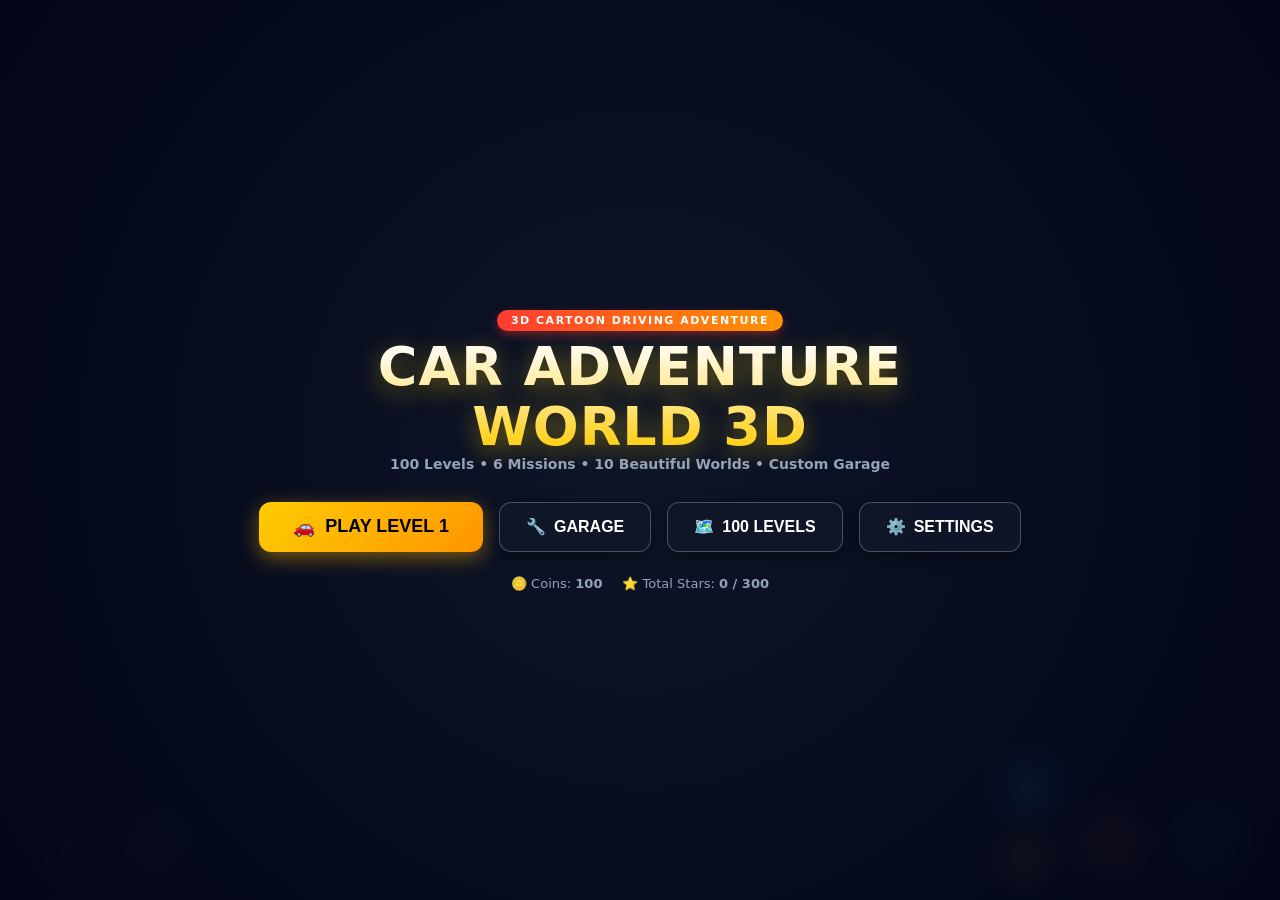
==== index.html @ 3efbbb94 "feat: initialize base project structure Setup core Android application configuration including Gradl" ====
<!DOCTYPE html>
<html lang="en">
<head>
  <meta charset="UTF-8">
  <meta name="viewport" content="width=device-width, initial-scale=1.0, maximum-scale=1.0, user-scalable=no, viewport-fit=cover">
  <title>Car Adventure World 3D</title>
  <meta name="theme-color" content="#0f172a">
  <meta name="apple-mobile-web-app-capable" content="yes">
  <meta name="apple-mobile-web-app-status-bar-style" content="black-translucent">
  <meta name="screen-orientation" content="landscape">
  <meta name="description" content="Car Adventure World 3D - Complete mobile-first 3D cartoon car adventure game with 100 levels, visible animated driver, garage tuning, missions, and rich environments.">
  <link rel="stylesheet" href="style.css">
  <!-- Load Three.js locally with CDN fallback for GitHub Pages / offline APK -->
  <script src="js/three.min.js"></script>
  <script>
    if (typeof THREE === 'undefined') {
      document.write('<script src="https://cdnjs.cloudflare.com/ajax/libs/three.js/r128/three.min.js"><\/script>');
    }
  </script>
</head>
<body>

  <!-- Game Canvas Container -->
  <div id="game-container">
    <canvas id="three-canvas"></canvas>
  </div>

  <!-- Portrait Orientation Warning for Mobile Devices -->
  <div id="rotate-device-overlay">
    <div class="rotate-icon">📱 ➔ 🔄</div>
    <div class="rotate-title">Please Rotate Device</div>
    <div class="rotate-desc">Car Adventure World 3D is designed for optimal landscape view. Turn your phone sideways to play!</div>
  </div>

  <!-- In-Game Heads-Up Display (HUD) -->
  <div id="hud-overlay">
    <!-- Top Bar -->
    <div class="hud-top-bar">
      <!-- Track Progress Bar -->
      <div class="hud-pill hud-progress-wrap">
        <div class="hud-progress-header">
          <span id="hud-level-title">Level 1</span>
          <span id="hud-dist-remaining">500m</span>
        </div>
        <div class="hud-progress-track">
          <div id="hud-progress-fill" class="hud-progress-fill"></div>
          <div id="hud-progress-car" class="hud-progress-car-marker">🚗</div>
          <div class="hud-progress-finish-marker">🏁</div>
        </div>
      </div>

      <!-- Mission Objective Banner -->
      <div class="hud-objective-wrap">
        <div class="hud-objective-title" id="hud-mission-type">Coin Rush</div>
        <div class="hud-objective-val" id="hud-mission-text">Collect: 0 / 15</div>
      </div>

      <!-- Stats & Quick Actions -->
      <div class="hud-stats-group">
        <div class="hud-pill">
          <span>🪙</span>
          <span id="hud-coins" class="hud-coin-count">0</span>
        </div>
        <div class="hud-pill">
          <span>⏱️</span>
          <span id="hud-timer" class="hud-timer-count">00:45</span>
        </div>
        <button id="btn-camera" class="hud-icon-btn" title="Switch Camera (C)">🎥</button>
        <button id="btn-lights" class="hud-icon-btn" title="Toggle Headlights (L)">💡</button>
        <button id="btn-fullscreen" class="hud-icon-btn" title="Toggle Fullscreen">⛶</button>
        <button id="btn-pause" class="hud-icon-btn" title="Pause Game (P/Esc)">⏸️</button>
      </div>
    </div>

    <!-- Center/Bottom Speedometer & Gauges -->
    <div class="hud-speedo-panel">
      <div class="speed-digital-wrap">
        <div id="hud-speed" class="speed-value">0</div>
        <div class="speed-unit">KM / H</div>
      </div>
      <div class="gauges-col">
        <div class="gauge-row">
          <div class="gauge-label">
            <span>NITRO</span>
            <span id="hud-nitro-val">100%</span>
          </div>
          <div class="gauge-track">
            <div id="hud-nitro-fill" class="gauge-fill-nitro"></div>
          </div>
        </div>
        <div class="gauge-row">
          <div class="gauge-label">
            <span>HEALTH</span>
            <span id="hud-health-val">100%</span>
          </div>
          <div class="gauge-track">
            <div id="hud-health-fill" class="gauge-fill-health"></div>
          </div>
        </div>
      </div>
    </div>
  </div>

  <!-- Touch Controls Overlay (Mobile-first responsive on-screen controls) -->
  <div id="touch-controls-layer">
    <!-- Left Hand: Steering Left & Right -->
    <div class="touch-cluster-left">
      <button id="btn-steer-left" class="touch-btn btn-steer" aria-label="Steer Left">
        <span>◀</span>
        <span class="touch-btn-sub">LEFT</span>
      </button>
      <button id="btn-steer-right" class="touch-btn btn-steer" aria-label="Steer Right">
        <span>▶</span>
        <span class="touch-btn-sub">RIGHT</span>
      </button>
    </div>

    <!-- Right Hand: Nitro, Horn, Brake, Gas -->
    <div class="touch-cluster-right">
      <div class="touch-small-cluster">
        <button id="btn-nitro" class="touch-btn btn-nitro" aria-label="Nitro Boost">
          <span>⚡</span>
          <span class="touch-btn-sub">NITRO</span>
        </button>
        <button id="btn-horn" class="touch-btn btn-horn" aria-label="Honk Horn">
          <span>📯</span>
        </button>
      </div>
      <button id="btn-brake" class="touch-btn btn-brake" aria-label="Brake and Reverse">
        <span>▼</span>
        <span class="touch-btn-sub">BRAKE</span>
      </button>
      <button id="btn-gas" class="touch-btn btn-gas" aria-label="Accelerate Gas">
        <span>▲</span>
        <span class="touch-btn-sub">GAS</span>
      </button>
    </div>
  </div>

  <!-- MODAL: Main Menu -->
  <div id="modal-main-menu" class="modal-screen active">
    <div class="game-title-wrap">
      <div class="game-title-badge">3D Cartoon Driving Adventure</div>
      <h1 class="game-title">CAR ADVENTURE<br>WORLD 3D</h1>
      <p class="game-subtitle">100 Levels • 6 Missions • 10 Beautiful Worlds • Custom Garage</p>
    </div>

    <div class="menu-buttons-grid">
      <button id="btn-menu-play" class="btn-primary-action">
        <span>🚗</span>
        <span id="menu-play-text">PLAY LEVEL 1</span>
      </button>
      <button id="btn-menu-garage" class="btn-secondary-action">
        <span>🔧</span>
        <span>GARAGE</span>
      </button>
      <button id="btn-menu-levels" class="btn-secondary-action">
        <span>🗺️</span>
        <span>100 LEVELS</span>
      </button>
      <button id="btn-menu-settings" class="btn-secondary-action">
        <span>⚙️</span>
        <span>SETTINGS</span>
      </button>
    </div>

    <div class="main-menu-footer">
      <div>🪙 Coins: <strong id="menu-coin-count">0</strong></div>
      <div>⭐ Total Stars: <strong id="menu-star-count">0 / 300</strong></div>
    </div>
  </div>

  <!-- MODAL: Level Select (100 Levels Grid) -->
  <div id="modal-level-select" class="modal-screen">
    <div class="dialog-container">
      <div class="dialog-header">
        <div class="dialog-title">
          <span>🗺️</span>
          <span>SELECT ADVENTURE LEVEL</span>
        </div>
        <button id="btn-close-levels" class="btn-close-dialog">✕</button>
      </div>

      <!-- Pagination tabs: 1-20, 21-40, 41-60, 61-80, 81-100 -->
      <div class="level-pagination" id="level-pagination-tabs"></div>

      <!-- Grid of 20 levels per page -->
      <div class="levels-grid" id="levels-grid-container"></div>
    </div>
  </div>

  <!-- MODAL: Garage & Car Tuning -->
  <div id="modal-garage" class="modal-screen">
    <div class="dialog-container" style="max-width: 960px;">
      <div class="dialog-header">
        <div class="dialog-title">
          <span>🔧</span>
          <span>CUSTOM GARAGE & TUNING</span>
        </div>
        <div style="display: flex; align-items: center; gap: 16px;">
          <div class="hud-pill">🪙 <strong id="garage-coins-val">0</strong></div>
          <button id="btn-close-garage" class="btn-close-dialog">✕</button>
        </div>
      </div>

      <div class="garage-layout">
        <!-- 3D Car Turntable Display -->
        <div class="garage-3d-view">
          <canvas id="garage-canvas"></canvas>
          <div class="garage-car-switch">
            <button id="garage-prev-car" class="garage-nav-btn">◀</button>
            <span id="garage-car-name" class="garage-car-title">Bumblebug Compact</span>
            <button id="garage-next-car" class="garage-nav-btn">▶</button>
          </div>
        </div>

        <!-- Upgrades & Paint Controls -->
        <div class="garage-tuning-panel">
          <div id="garage-unlock-status" style="display: flex; justify-content: space-between; align-items: center;">
            <div id="garage-car-type" style="font-size: 13px; color: var(--primary-gold); font-weight: 700;">Classic Compact</div>
            <button id="garage-unlock-btn" class="garage-upgrade-btn" style="display: none;">UNLOCK FOR 500 🪙</button>
          </div>
          <p id="garage-car-desc" style="font-size: 12px; color: var(--muted-text);"></p>

          <!-- Upgrades List -->
          <div class="garage-stat-row">
            <div class="garage-stat-header">
              <span>TOP SPEED</span>
              <span id="stat-speed-lvl">LVL 1</span>
            </div>
            <div class="garage-stat-track"><div id="stat-speed-fill" class="garage-stat-fill"></div></div>
            <button id="btn-upgrade-speed" class="garage-upgrade-btn">UPGRADE SPEED (80 🪙)</button>
          </div>

          <div class="garage-stat-row">
            <div class="garage-stat-header">
              <span>ACCELERATION</span>
              <span id="stat-accel-lvl">LVL 1</span>
            </div>
            <div class="garage-stat-track"><div id="stat-accel-fill" class="garage-stat-fill"></div></div>
            <button id="btn-upgrade-accel" class="garage-upgrade-btn">UPGRADE ACCEL (80 🪙)</button>
          </div>

          <div class="garage-stat-row">
            <div class="garage-stat-header">
              <span>STEERING HANDLING</span>
              <span id="stat-handling-lvl">LVL 1</span>
            </div>
            <div class="garage-stat-track"><div id="stat-handling-fill" class="garage-stat-fill"></div></div>
            <button id="btn-upgrade-handling" class="garage-upgrade-btn">UPGRADE HANDLING (80 🪙)</button>
          </div>

          <div class="garage-stat-row">
            <div class="garage-stat-header">
              <span>NITRO BOOST</span>
              <span id="stat-nitro-lvl">LVL 1</span>
            </div>
            <div class="garage-stat-track"><div id="stat-nitro-fill" class="garage-stat-fill"></div></div>
            <button id="btn-upgrade-nitro" class="garage-upgrade-btn">UPGRADE NITRO (80 🪙)</button>
          </div>

          <div class="garage-stat-row">
            <div class="garage-stat-header">
              <span>SUSPENSION BOUNCE</span>
              <span id="stat-susp-lvl">LVL 1</span>
            </div>
            <div class="garage-stat-track"><div id="stat-susp-fill" class="garage-stat-fill"></div></div>
            <button id="btn-upgrade-susp" class="garage-upgrade-btn">UPGRADE SUSPENSION (80 🪙)</button>
          </div>

          <!-- Custom Paint Palette -->
          <div class="garage-paint-title">Custom Paint Finish</div>
          <div class="garage-paint-swatches" id="garage-paint-swatches"></div>
        </div>
      </div>
    </div>
  </div>

  <!-- MODAL: Pause Screen -->
  <div id="modal-pause" class="modal-screen">
    <div class="dialog-container" style="max-width: 440px; text-align: center;">
      <h2 style="font-size: 28px; font-weight: 900; color: var(--primary-gold); margin-bottom: 20px;">GAME PAUSED</h2>
      <div style="display: flex; flex-direction: column; gap: 12px;">
        <button id="btn-pause-resume" class="btn-primary-action" style="justify-content: center;">RESUME GAME</button>
        <button id="btn-pause-restart" class="btn-secondary-action" style="justify-content: center;">RESTART LEVEL</button>
        <button id="btn-pause-levels" class="btn-secondary-action" style="justify-content: center;">SELECT LEVEL</button>
        <button id="btn-pause-garage" class="btn-secondary-action" style="justify-content: center;">VISIT GARAGE</button>
        <button id="btn-pause-menu" class="btn-secondary-action" style="justify-content: center;">MAIN MENU</button>
      </div>
    </div>
  </div>

  <!-- MODAL: Victory / Level Complete -->
  <div id="modal-victory" class="modal-screen">
    <div class="result-card">
      <div style="font-size: 13px; font-weight: 800; color: var(--primary-gold); text-transform: uppercase;">VICTORY!</div>
      <h2 style="font-size: 32px; font-weight: 900; color: #fff;">LEVEL COMPLETED</h2>

      <div class="result-stars-row">
        <span id="vic-star-1" class="star-pop">⭐</span>
        <span id="vic-star-2" class="star-pop">⭐</span>
        <span id="vic-star-3" class="star-pop">⭐</span>
      </div>

      <div class="result-metrics-grid">
        <div class="result-metric-item">
          <span class="result-metric-lbl">TIME TAKEN</span>
          <span id="vic-time-val" class="result-metric-val">00:32</span>
        </div>
        <div class="result-metric-item">
          <span class="result-metric-lbl">COINS EARNED</span>
          <span id="vic-coins-val" class="result-metric-val">+140 🪙</span>
        </div>
        <div class="result-metric-item">
          <span class="result-metric-lbl">MISSION</span>
          <span id="vic-mission-val" class="result-metric-val">Completed</span>
        </div>
        <div class="result-metric-item">
          <span class="result-metric-lbl">NEW BALANCE</span>
          <span id="vic-balance-val" class="result-metric-val">580 🪙</span>
        </div>
      </div>

      <div style="display: flex; gap: 12px; justify-content: center; flex-wrap: wrap;">
        <button id="btn-vic-next" class="btn-primary-action">NEXT LEVEL ➔</button>
        <button id="btn-vic-replay" class="btn-secondary-action">REPLAY</button>
        <button id="btn-vic-garage" class="btn-secondary-action">GARAGE</button>
      </div>
    </div>
  </div>

  <!-- MODAL: Game Over / Failed -->
  <div id="modal-game-over" class="modal-screen">
    <div class="result-card fail">
      <div style="font-size: 40px; margin-bottom: 6px;">💥</div>
      <h2 id="fail-title" style="font-size: 30px; font-weight: 900; color: var(--primary-red);">CAR WRECKED!</h2>
      <p id="fail-reason" style="font-size: 14px; color: var(--muted-text); margin: 8px 0 20px;">Your car took critical collision damage.</p>

      <div style="display: flex; gap: 12px; justify-content: center; flex-wrap: wrap;">
        <button id="btn-fail-retry" class="btn-primary-action" style="background: linear-gradient(135deg, #ff3b30, #b71c1c); color: #fff;">TRY AGAIN</button>
        <button id="btn-fail-garage" class="btn-secondary-action">UPGRADE IN GARAGE</button>
        <button id="btn-fail-menu" class="btn-secondary-action">MAIN MENU</button>
      </div>
    </div>
  </div>

  <!-- MODAL: Settings -->
  <div id="modal-settings" class="modal-screen">
    <div class="dialog-container" style="max-width: 480px;">
      <div class="dialog-header">
        <div class="dialog-title"><span>⚙️</span><span>SETTINGS</span></div>
        <button id="btn-close-settings" class="btn-close-dialog">✕</button>
      </div>

      <div class="settings-list">
        <div class="setting-item">
          <span>Engine Sound Volume</span>
          <input type="range" id="setting-engine-vol" class="setting-slider" min="0" max="100" value="70">
        </div>
        <div class="setting-item">
          <span>Sound Effects (SFX)</span>
          <input type="range" id="setting-sfx-vol" class="setting-slider" min="0" max="100" value="80">
        </div>
        <div class="setting-item">
          <span>Graphics Quality</span>
          <select id="setting-graphics" style="background: #1e293b; color: #fff; padding: 6px 12px; border-radius: 6px; border: 1px solid #475569;">
            <option value="high">High (Full Shadows & Shaders)</option>
            <option value="medium" selected>Medium (Optimized 60 FPS)</option>
            <option value="low">Low (Fast Performance)</option>
          </select>
        </div>
        <div class="setting-item">
          <span>Reset Saved Progress</span>
          <button id="btn-reset-save" style="background: #e53935; color: #fff; border: none; padding: 6px 14px; border-radius: 6px; font-weight: 700; cursor: pointer;">RESET ALL DATA</button>
        </div>
      </div>
    </div>
  </div>

  <!-- Audio and Game Logic Scripts -->
  <script src="cars.js"></script>
  <script src="levels.js"></script>
  <script src="game.js"></script>
</body>
</html>
---- style.css ----
/* ============================================================================
   CAR ADVENTURE WORLD 3D - PRODUCTION STYLESHEET
   Mobile-First, Landscape-Optimized, Arcade Cartoon Aesthetics
   ============================================================================ */

:root {
  --primary-gold: #ffcc00;
  --primary-orange: #ff9500;
  --primary-red: #ff3b30;
  --primary-blue: #007aff;
  --primary-cyan: #00e5ff;
  --primary-green: #34c759;
  --primary-purple: #af52de;
  --dark-bg: #0f172a;
  --dark-card: rgba(15, 23, 42, 0.88);
  --dark-glass: rgba(30, 41, 59, 0.75);
  --light-text: #f8fafc;
  --muted-text: #94a3b8;
  --border-radius-lg: 18px;
  --border-radius-md: 12px;
  --border-radius-sm: 8px;
  --font-family: system-ui, -apple-system, BlinkMacSystemFont, "Segoe UI", Roboto, sans-serif;
  --touch-target: 58px;
}

* {
  box-sizing: border-box;
  margin: 0;
  padding: 0;
  user-select: none;
  -webkit-user-select: none;
  -webkit-touch-callout: none;
  -webkit-tap-highlight-color: transparent;
}

html, body {
  width: 100%;
  height: 100%;
  overflow: hidden;
  background-color: #000;
  font-family: var(--font-family);
  color: var(--light-text);
  touch-action: none;
}

#game-container {
  position: absolute;
  top: 0;
  left: 0;
  width: 100%;
  height: 100%;
  overflow: hidden;
}

#three-canvas {
  width: 100%;
  height: 100%;
  display: block;
}

/* -------------------------------------------------------------------------
   PORTRAIT ORIENTATION WARNING
   ------------------------------------------------------------------------- */
#rotate-device-overlay {
  display: none;
  position: fixed;
  inset: 0;
  background: radial-gradient(circle at center, #1e293b, #090d16);
  z-index: 9999;
  flex-direction: column;
  align-items: center;
  justify-content: center;
  padding: 24px;
  text-align: center;
}

@media (orientation: portrait) {
  #rotate-device-overlay {
    display: flex;
  }
}

.rotate-icon {
  font-size: 64px;
  animation: rotatePhone 2s infinite ease-in-out;
  margin-bottom: 20px;
}

@keyframes rotatePhone {
  0% { transform: rotate(0deg); }
  40% { transform: rotate(-90deg); }
  80% { transform: rotate(-90deg); }
  100% { transform: rotate(0deg); }
}

.rotate-title {
  font-size: 26px;
  font-weight: 800;
  color: var(--primary-gold);
  margin-bottom: 8px;
  text-shadow: 0 3px 12px rgba(255, 204, 0, 0.4);
}

.rotate-desc {
  font-size: 15px;
  color: var(--muted-text);
  max-width: 320px;
}

/* -------------------------------------------------------------------------
   HUD (HEADS-UP DISPLAY)
   ------------------------------------------------------------------------- */
#hud-overlay {
  position: absolute;
  inset: 0;
  pointer-events: none;
  display: flex;
  flex-direction: column;
  justify-content: space-between;
  padding: 12px 18px;
  z-index: 100;
  opacity: 0;
  transition: opacity 0.3s ease;
}

#hud-overlay.active {
  opacity: 1;
}

/* Top Bar: Progress, Objective, Coins, Timer, Action Buttons */
.hud-top-bar {
  display: flex;
  align-items: flex-start;
  justify-content: space-between;
  width: 100%;
  pointer-events: auto;
  gap: 12px;
}

.hud-pill {
  background: var(--dark-card);
  backdrop-filter: blur(8px);
  border: 1px solid rgba(255, 255, 255, 0.15);
  border-radius: var(--border-radius-md);
  padding: 6px 14px;
  display: flex;
  align-items: center;
  gap: 8px;
  box-shadow: 0 4px 16px rgba(0, 0, 0, 0.4);
}

.hud-progress-wrap {
  flex: 1;
  max-width: 340px;
  display: flex;
  flex-direction: column;
  gap: 4px;
}

.hud-progress-header {
  display: flex;
  justify-content: space-between;
  font-size: 11px;
  font-weight: 700;
  text-transform: uppercase;
  letter-spacing: 0.5px;
  color: var(--primary-gold);
}

.hud-progress-track {
  width: 100%;
  height: 9px;
  background: rgba(255, 255, 255, 0.15);
  border-radius: 6px;
  position: relative;
  overflow: visible;
}

.hud-progress-fill {
  width: 0%;
  height: 100%;
  background: linear-gradient(90deg, var(--primary-gold), var(--primary-orange));
  border-radius: 6px;
  transition: width 0.1s linear;
}

.hud-progress-car-marker {
  position: absolute;
  top: 50%;
  left: 0%;
  transform: translate(-50%, -50%);
  font-size: 14px;
  filter: drop-shadow(0 2px 4px rgba(0,0,0,0.8));
  transition: left 0.1s linear;
}

.hud-progress-finish-marker {
  position: absolute;
  top: 50%;
  right: -6px;
  transform: translateY(-50%);
  font-size: 14px;
}

.hud-objective-wrap {
  display: flex;
  flex-direction: column;
  align-items: center;
  background: linear-gradient(135deg, rgba(30, 41, 59, 0.95), rgba(15, 23, 42, 0.95));
  border: 1.5px solid var(--primary-gold);
  border-radius: var(--border-radius-md);
  padding: 6px 18px;
  box-shadow: 0 0 16px rgba(255, 204, 0, 0.25);
}

.hud-objective-title {
  font-size: 11px;
  font-weight: 800;
  text-transform: uppercase;
  color: var(--primary-gold);
}

.hud-objective-val {
  font-size: 15px;
  font-weight: 800;
  color: #fff;
}

.hud-stats-group {
  display: flex;
  align-items: center;
  gap: 8px;
}

.hud-coin-count {
  font-size: 16px;
  font-weight: 800;
  color: var(--primary-gold);
}

.hud-timer-count {
  font-size: 17px;
  font-weight: 800;
  letter-spacing: 0.5px;
  color: #fff;
}

.hud-timer-count.urgent {
  color: var(--primary-red);
  animation: pulseTimer 0.6s infinite alternate;
}

@keyframes pulseTimer {
  from { transform: scale(1); }
  to { transform: scale(1.15); }
}

.hud-icon-btn {
  background: var(--dark-card);
  border: 1px solid rgba(255, 255, 255, 0.2);
  border-radius: var(--border-radius-md);
  width: 42px;
  height: 42px;
  display: flex;
  align-items: center;
  justify-content: center;
  font-size: 20px;
  color: #fff;
  cursor: pointer;
  transition: transform 0.1s, background 0.15s;
  pointer-events: auto;
}

.hud-icon-btn:active {
  transform: scale(0.92);
  background: rgba(255, 255, 255, 0.2);
}

/* Speedometer & Gauges (Center/Bottom Left) */
.hud-speedo-panel {
  position: absolute;
  bottom: 22px;
  left: 50%;
  transform: translateX(-50%);
  background: var(--dark-card);
  border: 1px solid rgba(255, 255, 255, 0.2);
  border-radius: 20px;
  padding: 8px 24px;
  display: flex;
  align-items: center;
  gap: 16px;
  pointer-events: none;
  box-shadow: 0 6px 20px rgba(0, 0, 0, 0.5);
}

.speed-digital-wrap {
  text-align: center;
}

.speed-value {
  font-size: 34px;
  font-weight: 900;
  line-height: 1;
  color: #fff;
  font-variant-numeric: tabular-nums;
  text-shadow: 0 0 10px rgba(0, 229, 255, 0.5);
}

.speed-unit {
  font-size: 10px;
  font-weight: 700;
  color: var(--primary-cyan);
  letter-spacing: 1px;
}

.gauges-col {
  display: flex;
  flex-direction: column;
  gap: 6px;
  width: 110px;
}

.gauge-row {
  display: flex;
  flex-direction: column;
  gap: 2px;
}

.gauge-label {
  font-size: 9px;
  font-weight: 800;
  letter-spacing: 0.5px;
  display: flex;
  justify-content: space-between;
}

.gauge-track {
  width: 100%;
  height: 6px;
  background: rgba(255, 255, 255, 0.15);
  border-radius: 4px;
  overflow: hidden;
}

.gauge-fill-nitro {
  width: 100%;
  height: 100%;
  background: linear-gradient(90deg, #00c6ff, #0072ff);
  border-radius: 4px;
  transition: width 0.1s linear;
}

.gauge-fill-health {
  width: 100%;
  height: 100%;
  background: linear-gradient(90deg, #11998e, #38ef7d);
  border-radius: 4px;
  transition: width 0.1s linear;
}

/* -------------------------------------------------------------------------
   TOUCH CONTROLS (ERGONOMIC ON-SCREEN BUTTONS)
   ------------------------------------------------------------------------- */
#touch-controls-layer {
  position: absolute;
  inset: 0;
  pointer-events: none;
  z-index: 110;
  display: flex;
  justify-content: space-between;
  align-items: flex-end;
  padding: 16px 24px;
}

.touch-cluster-left {
  display: flex;
  gap: 16px;
  pointer-events: auto;
}

.touch-cluster-right {
  display: flex;
  gap: 16px;
  align-items: flex-end;
  pointer-events: auto;
}

.touch-btn {
  width: 76px;
  height: 76px;
  border-radius: 50%;
  display: flex;
  flex-direction: column;
  align-items: center;
  justify-content: center;
  font-size: 26px;
  font-weight: 800;
  color: #fff;
  border: 2px solid rgba(255, 255, 255, 0.35);
  box-shadow: 0 6px 16px rgba(0, 0, 0, 0.5), inset 0 2px 6px rgba(255, 255, 255, 0.2);
  transition: transform 0.08s, filter 0.08s, background 0.08s;
  touch-action: none;
}

.touch-btn:active, .touch-btn.active {
  transform: scale(0.92);
  filter: brightness(1.25);
  box-shadow: 0 2px 8px rgba(0, 0, 0, 0.7), inset 0 0 12px rgba(255, 255, 255, 0.4);
}

.touch-btn-sub {
  font-size: 9px;
  font-weight: 800;
  letter-spacing: 0.5px;
  text-transform: uppercase;
  margin-top: -2px;
}

.btn-steer {
  background: rgba(30, 41, 59, 0.85);
  backdrop-filter: blur(6px);
}

.btn-brake {
  background: linear-gradient(145deg, #e53935, #b71c1c);
  border-color: rgba(255, 100, 100, 0.6);
}

.btn-gas {
  width: 86px;
  height: 86px;
  background: linear-gradient(145deg, #43a047, #1b5e20);
  border-color: rgba(120, 255, 120, 0.6);
  font-size: 30px;
}

.touch-small-cluster {
  display: flex;
  flex-direction: column;
  gap: 12px;
}

.btn-nitro {
  width: 62px;
  height: 62px;
  background: linear-gradient(145deg, #00b0ff, #0091ea);
  border-color: rgba(100, 220, 255, 0.7);
  box-shadow: 0 0 14px rgba(0, 176, 255, 0.4);
}

.btn-horn {
  width: 52px;
  height: 52px;
  background: rgba(255, 152, 0, 0.85);
  font-size: 22px;
}

/* -------------------------------------------------------------------------
   FULLSCREEN MODALS & MENUS
   ------------------------------------------------------------------------- */
.modal-screen {
  position: absolute;
  inset: 0;
  background: radial-gradient(circle at center, rgba(15, 23, 42, 0.92), rgba(2, 6, 23, 0.98));
  backdrop-filter: blur(12px);
  z-index: 500;
  display: none;
  flex-direction: column;
  align-items: center;
  justify-content: center;
  padding: 16px 24px;
}

.modal-screen.active {
  display: flex;
  animation: fadeIn 0.25s ease forwards;
}

@keyframes fadeIn {
  from { opacity: 0; transform: scale(0.98); }
  to { opacity: 1; transform: scale(1); }
}

/* Main Menu */
.game-title-wrap {
  text-align: center;
  margin-bottom: 20px;
}

.game-title-badge {
  display: inline-block;
  background: linear-gradient(90deg, var(--primary-red), var(--primary-orange));
  color: #fff;
  font-size: 11px;
  font-weight: 800;
  text-transform: uppercase;
  letter-spacing: 1.5px;
  padding: 4px 14px;
  border-radius: 20px;
  margin-bottom: 6px;
  box-shadow: 0 4px 10px rgba(255, 59, 48, 0.4);
}

.game-title {
  font-size: clamp(32px, 5vw, 54px);
  font-weight: 900;
  letter-spacing: 1px;
  background: linear-gradient(180deg, #ffffff 20%, var(--primary-gold) 100%);
  -webkit-background-clip: text;
  -webkit-text-fill-color: transparent;
  text-shadow: 0 6px 24px rgba(255, 204, 0, 0.4);
  line-height: 1.1;
}

.game-subtitle {
  font-size: 14px;
  color: var(--muted-text);
  font-weight: 600;
}

.menu-buttons-grid {
  display: flex;
  gap: 16px;
  margin-top: 10px;
  flex-wrap: wrap;
  justify-content: center;
}

.btn-primary-action {
  background: linear-gradient(135deg, var(--primary-gold), var(--primary-orange));
  border: none;
  color: #000;
  font-size: 18px;
  font-weight: 800;
  padding: 14px 34px;
  border-radius: var(--border-radius-md);
  box-shadow: 0 6px 20px rgba(255, 170, 0, 0.45);
  cursor: pointer;
  display: flex;
  align-items: center;
  gap: 10px;
  transition: transform 0.15s, filter 0.15s;
}

.btn-primary-action:active {
  transform: scale(0.95);
  filter: brightness(1.15);
}

.btn-secondary-action {
  background: var(--dark-card);
  border: 1.5px solid rgba(255, 255, 255, 0.25);
  color: #fff;
  font-size: 16px;
  font-weight: 700;
  padding: 14px 26px;
  border-radius: var(--border-radius-md);
  box-shadow: 0 4px 14px rgba(0, 0, 0, 0.4);
  cursor: pointer;
  display: flex;
  align-items: center;
  gap: 8px;
  transition: transform 0.15s, background 0.15s;
}

.btn-secondary-action:active {
  transform: scale(0.95);
  background: rgba(255, 255, 255, 0.15);
}

.main-menu-footer {
  margin-top: 24px;
  display: flex;
  gap: 20px;
  font-size: 13px;
  color: var(--muted-text);
}

/* -------------------------------------------------------------------------
   LEVEL SELECT SCREEN (100 LEVELS)
   ------------------------------------------------------------------------- */
.dialog-container {
  width: 90%;
  max-width: 880px;
  max-height: 88vh;
  background: var(--dark-card);
  border: 1.5px solid rgba(255, 255, 255, 0.2);
  border-radius: var(--border-radius-lg);
  padding: 18px 24px;
  display: flex;
  flex-direction: column;
  box-shadow: 0 12px 40px rgba(0, 0, 0, 0.8);
  position: relative;
}

.dialog-header {
  display: flex;
  justify-content: space-between;
  align-items: center;
  padding-bottom: 12px;
  border-bottom: 1px solid rgba(255, 255, 255, 0.12);
  margin-bottom: 12px;
}

.dialog-title {
  font-size: 22px;
  font-weight: 800;
  color: var(--primary-gold);
  display: flex;
  align-items: center;
  gap: 10px;
}

.btn-close-dialog {
  background: rgba(255, 255, 255, 0.1);
  border: none;
  color: #fff;
  font-size: 20px;
  width: 36px;
  height: 36px;
  border-radius: 50%;
  cursor: pointer;
  display: flex;
  align-items: center;
  justify-content: center;
}

.level-pagination {
  display: flex;
  gap: 8px;
  overflow-x: auto;
  padding-bottom: 8px;
  margin-bottom: 10px;
}

.page-tab-btn {
  background: rgba(255, 255, 255, 0.08);
  border: 1px solid rgba(255, 255, 255, 0.15);
  color: var(--muted-text);
  font-size: 12px;
  font-weight: 700;
  padding: 6px 14px;
  border-radius: var(--border-radius-sm);
  cursor: pointer;
  white-space: nowrap;
}

.page-tab-btn.active {
  background: var(--primary-gold);
  color: #000;
  border-color: var(--primary-gold);
}

.levels-grid {
  display: grid;
  grid-template-columns: repeat(auto-fill, minmax(130px, 1fr));
  gap: 10px;
  overflow-y: auto;
  max-height: 52vh;
  padding: 4px;
}

.level-card {
  background: rgba(255, 255, 255, 0.05);
  border: 1.5px solid rgba(255, 255, 255, 0.12);
  border-radius: var(--border-radius-md);
  padding: 10px 8px;
  text-align: center;
  cursor: pointer;
  transition: transform 0.12s, border-color 0.12s, background 0.12s;
  display: flex;
  flex-direction: column;
  align-items: center;
  gap: 4px;
}

.level-card:active {
  transform: scale(0.95);
}

.level-card.unlocked {
  background: rgba(30, 41, 59, 0.7);
  border-color: rgba(255, 204, 0, 0.4);
}

.level-card.locked {
  opacity: 0.45;
  cursor: not-allowed;
}

.level-card-num {
  font-size: 16px;
  font-weight: 800;
  color: #fff;
}

.level-card-env {
  font-size: 10px;
  font-weight: 700;
  color: var(--primary-cyan);
  text-transform: uppercase;
}

.level-card-mission {
  font-size: 11px;
}

.level-stars {
  font-size: 12px;
  color: #555;
}

.level-stars .star-filled {
  color: var(--primary-gold);
  text-shadow: 0 0 6px rgba(255, 204, 0, 0.5);
}

/* -------------------------------------------------------------------------
   GARAGE & UPGRADES MODAL
   ------------------------------------------------------------------------- */
.garage-layout {
  display: flex;
  width: 100%;
  gap: 20px;
  height: 56vh;
}

.garage-3d-view {
  flex: 1.3;
  position: relative;
  border-radius: var(--border-radius-md);
  overflow: hidden;
  background: radial-gradient(circle at center, #1e293b, #090d16);
  border: 1px solid rgba(255, 255, 255, 0.15);
}

#garage-canvas {
  width: 100%;
  height: 100%;
  display: block;
}

.garage-car-switch {
  position: absolute;
  bottom: 12px;
  left: 50%;
  transform: translateX(-50%);
  display: flex;
  align-items: center;
  gap: 16px;
  background: rgba(0, 0, 0, 0.6);
  padding: 6px 14px;
  border-radius: 30px;
}

.garage-nav-btn {
  background: var(--primary-gold);
  border: none;
  width: 34px;
  height: 34px;
  border-radius: 50%;
  font-size: 18px;
  font-weight: 800;
  color: #000;
  cursor: pointer;
}

.garage-car-title {
  font-size: 15px;
  font-weight: 800;
  color: #fff;
  white-space: nowrap;
}

.garage-tuning-panel {
  flex: 1.2;
  overflow-y: auto;
  display: flex;
  flex-direction: column;
  gap: 12px;
  padding-right: 6px;
}

.garage-stat-row {
  display: flex;
  flex-direction: column;
  gap: 3px;
}

.garage-stat-header {
  display: flex;
  justify-content: space-between;
  font-size: 12px;
  font-weight: 700;
}

.garage-stat-track {
  width: 100%;
  height: 8px;
  background: rgba(255, 255, 255, 0.12);
  border-radius: 4px;
  overflow: hidden;
}

.garage-stat-fill {
  height: 100%;
  background: var(--primary-cyan);
  border-radius: 4px;
  transition: width 0.2s ease;
}

.garage-upgrade-btn {
  background: linear-gradient(135deg, var(--primary-green), #2e7d32);
  border: none;
  color: #fff;
  font-size: 12px;
  font-weight: 800;
  padding: 6px 14px;
  border-radius: var(--border-radius-sm);
  cursor: pointer;
  align-self: flex-start;
  margin-top: 3px;
}

.garage-paint-title {
  font-size: 12px;
  font-weight: 800;
  text-transform: uppercase;
  color: var(--primary-gold);
  margin-top: 6px;
}

.garage-paint-swatches {
  display: flex;
  gap: 8px;
  flex-wrap: wrap;
}

.paint-swatch {
  width: 28px;
  height: 28px;
  border-radius: 50%;
  border: 2px solid rgba(255, 255, 255, 0.4);
  cursor: pointer;
  transition: transform 0.12s;
}

.paint-swatch.active {
  transform: scale(1.2);
  border-color: #fff;
  box-shadow: 0 0 10px rgba(255, 255, 255, 0.8);
}

/* -------------------------------------------------------------------------
   VICTORY & GAME OVER SCREENS
   ------------------------------------------------------------------------- */
.result-card {
  background: var(--dark-card);
  border: 2px solid var(--primary-gold);
  border-radius: var(--border-radius-lg);
  padding: 24px 36px;
  text-align: center;
  max-width: 480px;
  width: 90%;
  box-shadow: 0 16px 50px rgba(0, 0, 0, 0.9);
}

.result-card.fail {
  border-color: var(--primary-red);
}

.result-stars-row {
  display: flex;
  justify-content: center;
  gap: 12px;
  font-size: 38px;
  margin: 12px 0;
}

.star-pop {
  animation: starPop 0.4s ease forwards;
}

@keyframes starPop {
  0% { transform: scale(0); opacity: 0; }
  70% { transform: scale(1.35); }
  100% { transform: scale(1); opacity: 1; }
}

.result-metrics-grid {
  display: grid;
  grid-template-columns: 1fr 1fr;
  gap: 8px;
  margin: 14px 0 20px;
  background: rgba(255, 255, 255, 0.05);
  padding: 10px 14px;
  border-radius: var(--border-radius-md);
}

.result-metric-item {
  display: flex;
  flex-direction: column;
}

.result-metric-lbl {
  font-size: 11px;
  color: var(--muted-text);
  font-weight: 600;
}

.result-metric-val {
  font-size: 16px;
  font-weight: 800;
  color: #fff;
}

/* -------------------------------------------------------------------------
   SETTINGS MODAL
   ------------------------------------------------------------------------- */
.settings-list {
  display: flex;
  flex-direction: column;
  gap: 16px;
  width: 100%;
  max-width: 420px;
  margin: 16px 0;
}

.setting-item {
  display: flex;
  justify-content: space-between;
  align-items: center;
  font-size: 14px;
  font-weight: 700;
}

.setting-slider {
  width: 160px;
  accent-color: var(--primary-gold);
}

/* Scrollbar polish */
::-webkit-scrollbar {
  width: 6px;
  height: 6px;
}
::-webkit-scrollbar-track {
  background: rgba(0, 0, 0, 0.2);
  border-radius: 4px;
}
::-webkit-scrollbar-thumb {
  background: rgba(255, 255, 255, 0.2);
  border-radius: 4px;
}
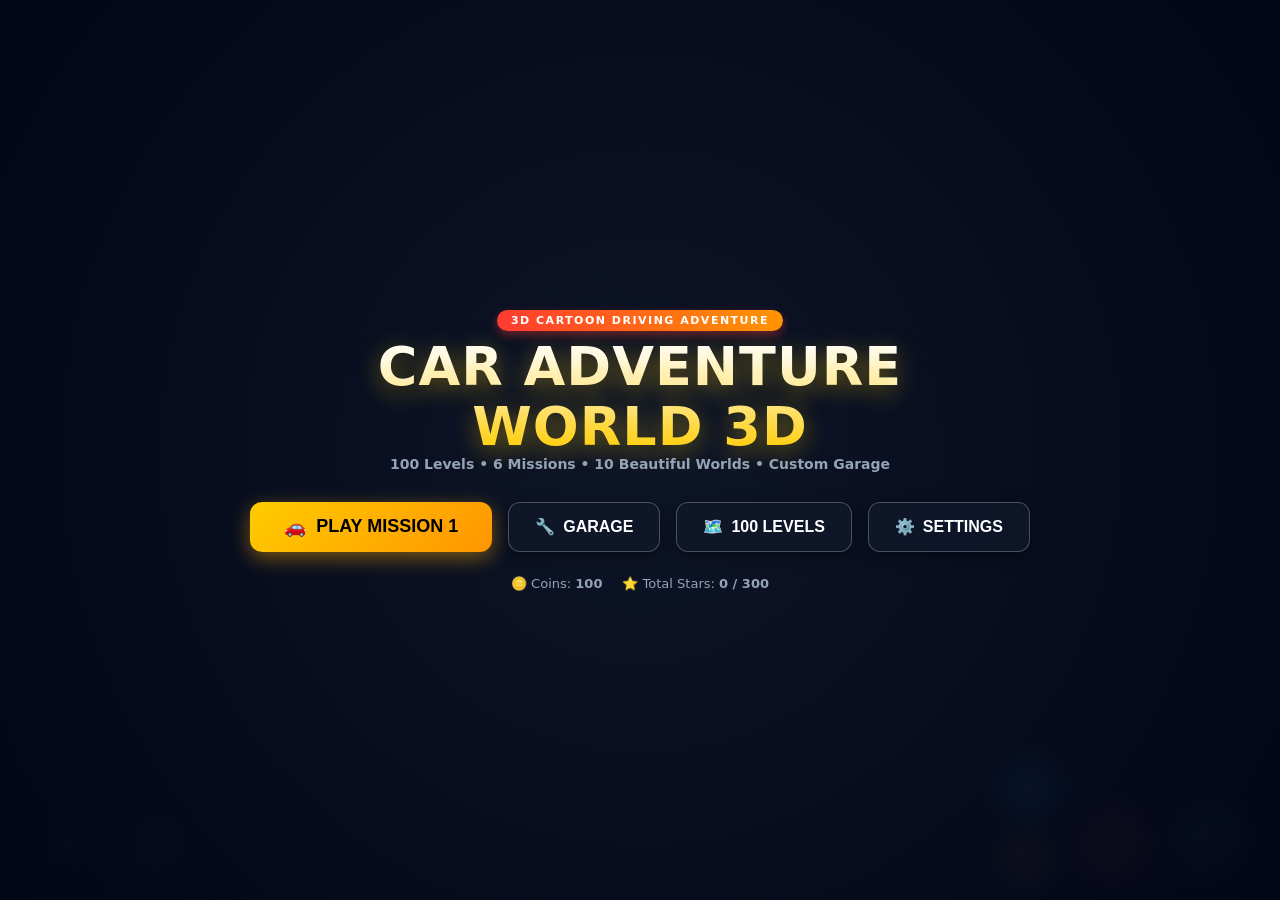
==== commit aadb6d28: "feat(ui): redesign HUD and add checkpoint feedback Refactor HUD components to include a mission card" ====
--- a/index.html
+++ b/index.html
@@ -34,28 +34,45 @@
 
   <!-- In-Game Heads-Up Display (HUD) -->
   <div id="hud-overlay">
-    <!-- Top Bar -->
+    <!-- Top Bar: Mission Objective, Navigation Pointer, Gauges, Quick Actions -->
     <div class="hud-top-bar">
-      <!-- Track Progress Bar -->
-      <div class="hud-pill hud-progress-wrap">
-        <div class="hud-progress-header">
-          <span id="hud-level-title">Level 1</span>
-          <span id="hud-dist-remaining">500m</span>
-        </div>
-        <div class="hud-progress-track">
-          <div id="hud-progress-fill" class="hud-progress-fill"></div>
-          <div id="hud-progress-car" class="hud-progress-car-marker">🚗</div>
-          <div class="hud-progress-finish-marker">🏁</div>
-        </div>
-      </div>
-
-      <!-- Mission Objective Banner -->
-      <div class="hud-objective-wrap">
-        <div class="hud-objective-title" id="hud-mission-type">Coin Rush</div>
-        <div class="hud-objective-val" id="hud-mission-text">Collect: 0 / 15</div>
-      </div>
-
-      <!-- Stats & Quick Actions -->
+      <!-- Left: Clear Mission & Objective Card -->
+      <div class="hud-mission-card">
+        <div class="hud-mission-badge" id="hud-mission-badge">MISSION 1</div>
+        <div class="hud-mission-objective-text" id="hud-mission-objective">Drive to the blue checkpoint</div>
+        <div class="hud-mission-subinfo">
+          <span id="hud-mission-progress">0 / 3 Complete</span>
+          <span class="hud-subinfo-dot">•</span>
+          <span id="hud-mission-distance">120m</span>
+        </div>
+      </div>
+
+      <!-- Center: 3D Waypoint Arrow & Speedometer Cluster -->
+      <div class="hud-center-cluster">
+        <div class="hud-waypoint-pointer-wrap">
+          <div id="hud-waypoint-arrow" class="hud-waypoint-arrow">▲</div>
+          <div id="hud-waypoint-text" class="hud-waypoint-text">TARGET: 120m</div>
+        </div>
+        <div class="hud-speedo-panel">
+          <span id="hud-speed-gear" class="hud-speed-gear">D</span>
+          <div class="speed-digital-wrap">
+            <div id="hud-speed" class="speed-value">0</div>
+            <div class="speed-unit">KM/H</div>
+          </div>
+          <div class="gauges-col">
+            <div class="gauge-row">
+              <div class="gauge-label"><span>NITRO</span><span id="hud-nitro-val">100%</span></div>
+              <div class="gauge-track"><div id="hud-nitro-fill" class="gauge-fill-nitro"></div></div>
+            </div>
+            <div class="gauge-row">
+              <div class="gauge-label"><span>HEALTH</span><span id="hud-health-val">100%</span></div>
+              <div class="gauge-track"><div id="hud-health-fill" class="gauge-fill-health"></div></div>
+            </div>
+          </div>
+        </div>
+      </div>
+
+      <!-- Right: Stats & Quick Actions -->
       <div class="hud-stats-group">
         <div class="hud-pill">
           <span>🪙</span>
@@ -65,6 +82,7 @@
           <span>⏱️</span>
           <span id="hud-timer" class="hud-timer-count">00:45</span>
         </div>
+        <button id="btn-quick-restart" class="hud-icon-btn" title="Quick Restart (R)">🔄</button>
         <button id="btn-camera" class="hud-icon-btn" title="Switch Camera (C)">🎥</button>
         <button id="btn-lights" class="hud-icon-btn" title="Toggle Headlights (L)">💡</button>
         <button id="btn-fullscreen" class="hud-icon-btn" title="Toggle Fullscreen">⛶</button>
@@ -72,32 +90,50 @@
       </div>
     </div>
 
-    <!-- Center/Bottom Speedometer & Gauges -->
-    <div class="hud-speedo-panel">
-      <div class="speed-digital-wrap">
-        <div id="hud-speed" class="speed-value">0</div>
-        <div class="speed-unit">KM / H</div>
-      </div>
-      <div class="gauges-col">
-        <div class="gauge-row">
-          <div class="gauge-label">
-            <span>NITRO</span>
-            <span id="hud-nitro-val">100%</span>
-          </div>
-          <div class="gauge-track">
-            <div id="hud-nitro-fill" class="gauge-fill-nitro"></div>
-          </div>
-        </div>
-        <div class="gauge-row">
-          <div class="gauge-label">
-            <span>HEALTH</span>
-            <span id="hud-health-val">100%</span>
-          </div>
-          <div class="gauge-track">
-            <div id="hud-health-fill" class="gauge-fill-health"></div>
-          </div>
-        </div>
-      </div>
+    <!-- Objective Complete Pop Toast Notification -->
+    <div id="hud-objective-toast" class="objective-toast">
+      <div class="toast-check">✓</div>
+      <div class="toast-content">
+        <div class="toast-title">OBJECTIVE COMPLETE</div>
+        <div class="toast-desc" id="toast-objective-desc">Next objective unlocked!</div>
+      </div>
+    </div>
+  </div>
+
+  <!-- MODAL: Mission Briefing & Controls Guide (Shows before gameplay starts) -->
+  <div id="modal-mission-briefing" class="modal-screen">
+    <div class="briefing-card">
+      <div class="briefing-badge" id="briefing-mission-num">MISSION 1</div>
+      <h2 class="briefing-title" id="briefing-mission-title">METRO SPEEDWAY</h2>
+      
+      <div class="briefing-goal-box">
+        <div class="briefing-goal-label">CURRENT OBJECTIVE</div>
+        <div class="briefing-goal-text" id="briefing-goal-text">Drive through all checkpoints and reach the finish line.</div>
+      </div>
+
+      <div class="controls-guide-grid">
+        <div class="controls-col">
+          <div class="controls-col-title">💻 PC KEYBOARD</div>
+          <div class="control-key-row"><span><kbd>W</kbd> / <kbd>↑</kbd></span><span>Accelerate Gas</span></div>
+          <div class="control-key-row"><span><kbd>S</kbd> / <kbd>↓</kbd></span><span>Brake / Reverse</span></div>
+          <div class="control-key-row"><span><kbd>A</kbd> / <kbd>D</kbd> or <kbd>←</kbd> / <kbd>→</kbd></span><span>Steer Left / Right</span></div>
+          <div class="control-key-row"><span><kbd>SPACE</kbd></span><span>Handbrake</span></div>
+        </div>
+        <div class="controls-col">
+          <div class="controls-col-title">📱 MOBILE TOUCH</div>
+          <div class="control-key-row"><span>◀ / ▶</span><span>Steer Left / Right</span></div>
+          <div class="control-key-row"><span>GAS ▲</span><span>Accelerate</span></div>
+          <div class="control-key-row"><span>BRAKE ▼</span><span>Brake / Reverse</span></div>
+          <div class="control-key-row"><span>NITRO ⚡</span><span>Nitro Boost</span></div>
+        </div>
+      </div>
+
+      <div class="briefing-hint">"Follow the waypoint arrow and complete the mission."</div>
+
+      <button id="btn-start-mission" class="btn-primary-action btn-start-mission-pulse">
+        <span>🚗</span>
+        <span>START MISSION</span>
+      </button>
     </div>
   </div>
 
@@ -322,7 +358,7 @@
       </div>
 
       <div style="display: flex; gap: 12px; justify-content: center; flex-wrap: wrap;">
-        <button id="btn-vic-next" class="btn-primary-action">NEXT LEVEL ➔</button>
+        <button id="btn-vic-next" class="btn-primary-action">NEXT MISSION ➔</button>
         <button id="btn-vic-replay" class="btn-secondary-action">REPLAY</button>
         <button id="btn-vic-garage" class="btn-secondary-action">GARAGE</button>
       </div>
--- a/style.css
+++ b/style.css
@@ -202,103 +202,115 @@
   font-size: 14px;
 }
 
-.hud-objective-wrap {
-  display: flex;
-  flex-direction: column;
-  align-items: center;
-  background: linear-gradient(135deg, rgba(30, 41, 59, 0.95), rgba(15, 23, 42, 0.95));
+/* Left: Mission & Objective Card */
+.hud-mission-card {
+  background: rgba(15, 23, 42, 0.85);
+  backdrop-filter: blur(10px);
   border: 1.5px solid var(--primary-gold);
   border-radius: var(--border-radius-md);
-  padding: 6px 18px;
-  box-shadow: 0 0 16px rgba(255, 204, 0, 0.25);
-}
-
-.hud-objective-title {
-  font-size: 11px;
-  font-weight: 800;
+  padding: 6px 14px;
+  display: flex;
+  flex-direction: column;
+  gap: 2px;
+  max-width: 280px;
+  box-shadow: 0 4px 16px rgba(0, 0, 0, 0.5), 0 0 12px rgba(255, 204, 0, 0.25);
+}
+
+.hud-mission-badge {
+  font-size: 10px;
+  font-weight: 900;
   text-transform: uppercase;
   color: var(--primary-gold);
-}
-
-.hud-objective-val {
-  font-size: 15px;
-  font-weight: 800;
-  color: #fff;
-}
-
-.hud-stats-group {
+  letter-spacing: 1px;
+}
+
+.hud-mission-objective-text {
+  font-size: 13px;
+  font-weight: 800;
+  color: #fff;
+  line-height: 1.2;
+}
+
+.hud-mission-subinfo {
+  font-size: 11px;
+  font-weight: 700;
+  color: var(--primary-cyan);
+  display: flex;
+  align-items: center;
+  gap: 6px;
+}
+
+.hud-subinfo-dot {
+  color: rgba(255, 255, 255, 0.4);
+}
+
+/* Center Cluster: 3D Waypoint Arrow & Speedometer */
+.hud-center-cluster {
+  display: flex;
+  flex-direction: column;
+  align-items: center;
+  gap: 6px;
+  pointer-events: none;
+}
+
+.hud-waypoint-pointer-wrap {
+  background: rgba(15, 23, 42, 0.8);
+  backdrop-filter: blur(8px);
+  border: 1px solid var(--primary-cyan);
+  border-radius: 20px;
+  padding: 4px 14px;
   display: flex;
   align-items: center;
   gap: 8px;
-}
-
-.hud-coin-count {
-  font-size: 16px;
-  font-weight: 800;
+  box-shadow: 0 0 14px rgba(0, 229, 255, 0.35);
+}
+
+.hud-waypoint-arrow {
+  font-size: 18px;
+  color: var(--primary-cyan);
+  display: inline-block;
+  transform-origin: center center;
+  transition: transform 0.15s ease-out;
+  text-shadow: 0 0 8px var(--primary-cyan);
+}
+
+.hud-waypoint-text {
+  font-size: 11px;
+  font-weight: 800;
+  color: #fff;
+  letter-spacing: 0.5px;
+}
+
+/* Speedometer & Gauges */
+.hud-speedo-panel {
+  background: rgba(15, 23, 42, 0.85);
+  backdrop-filter: blur(10px);
+  border: 1px solid rgba(255, 255, 255, 0.2);
+  border-radius: 16px;
+  padding: 4px 16px;
+  display: flex;
+  align-items: center;
+  gap: 12px;
+  box-shadow: 0 4px 16px rgba(0, 0, 0, 0.45);
+}
+
+.hud-speed-gear {
+  font-size: 20px;
+  font-weight: 900;
   color: var(--primary-gold);
-}
-
-.hud-timer-count {
-  font-size: 17px;
-  font-weight: 800;
-  letter-spacing: 0.5px;
-  color: #fff;
-}
-
-.hud-timer-count.urgent {
-  color: var(--primary-red);
-  animation: pulseTimer 0.6s infinite alternate;
-}
-
-@keyframes pulseTimer {
-  from { transform: scale(1); }
-  to { transform: scale(1.15); }
-}
-
-.hud-icon-btn {
-  background: var(--dark-card);
-  border: 1px solid rgba(255, 255, 255, 0.2);
-  border-radius: var(--border-radius-md);
-  width: 42px;
-  height: 42px;
-  display: flex;
-  align-items: center;
-  justify-content: center;
-  font-size: 20px;
-  color: #fff;
-  cursor: pointer;
-  transition: transform 0.1s, background 0.15s;
-  pointer-events: auto;
-}
-
-.hud-icon-btn:active {
-  transform: scale(0.92);
-  background: rgba(255, 255, 255, 0.2);
-}
-
-/* Speedometer & Gauges (Center/Bottom Left) */
-.hud-speedo-panel {
-  position: absolute;
-  bottom: 22px;
-  left: 50%;
-  transform: translateX(-50%);
-  background: var(--dark-card);
-  border: 1px solid rgba(255, 255, 255, 0.2);
-  border-radius: 20px;
-  padding: 8px 24px;
-  display: flex;
-  align-items: center;
-  gap: 16px;
-  pointer-events: none;
-  box-shadow: 0 6px 20px rgba(0, 0, 0, 0.5);
+  background: rgba(255, 255, 255, 0.1);
+  padding: 2px 8px;
+  border-radius: 6px;
+  border: 1px solid rgba(255, 204, 0, 0.4);
 }
 
 .speed-digital-wrap {
   text-align: center;
+  min-width: 50px;
 }
 
 .speed-value {
-  font-size: 34px;
+  font-size: 26px;
   font-weight: 900;
   line-height: 1;
   color: #fff;
@@ -307,8 +319,8 @@
 }
 
 .speed-unit {
-  font-size: 10px;
-  font-weight: 700;
+  font-size: 9px;
+  font-weight: 800;
   color: var(--primary-cyan);
   letter-spacing: 1px;
 }
@@ -316,8 +328,8 @@
 .gauges-col {
   display: flex;
   flex-direction: column;
-  gap: 6px;
-  width: 110px;
+  gap: 4px;
+  width: 90px;
 }
 
 .gauge-row {
@@ -327,7 +339,7 @@
 }
 
 .gauge-label {
-  font-size: 9px;
+  font-size: 8px;
   font-weight: 800;
   letter-spacing: 0.5px;
   display: flex;
@@ -336,9 +348,9 @@
 
 .gauge-track {
   width: 100%;
-  height: 6px;
+  height: 5px;
   background: rgba(255, 255, 255, 0.15);
-  border-radius: 4px;
+  border-radius: 3px;
   overflow: hidden;
 }
 
@@ -346,7 +358,7 @@
   width: 100%;
   height: 100%;
   background: linear-gradient(90deg, #00c6ff, #0072ff);
-  border-radius: 4px;
+  border-radius: 3px;
   transition: width 0.1s linear;
 }
 
@@ -354,8 +366,175 @@
   width: 100%;
   height: 100%;
   background: linear-gradient(90deg, #11998e, #38ef7d);
+  border-radius: 3px;
+  transition: width 0.1s linear;
+}
+
+/* Objective Complete Pop Toast Notification */
+.objective-toast {
+  position: absolute;
+  top: 100px;
+  left: 50%;
+  transform: translateX(-50%) translateY(-20px);
+  background: linear-gradient(135deg, rgba(34, 197, 94, 0.95), rgba(16, 185, 129, 0.95));
+  border: 2px solid #86efac;
+  border-radius: 20px;
+  padding: 10px 24px;
+  display: flex;
+  align-items: center;
+  gap: 12px;
+  color: #fff;
+  box-shadow: 0 8px 24px rgba(0, 0, 0, 0.6), 0 0 20px rgba(34, 197, 94, 0.6);
+  opacity: 0;
+  pointer-events: none;
+  transition: transform 0.3s cubic-bezier(0.34, 1.56, 0.64, 1), opacity 0.3s ease;
+  z-index: 120;
+}
+
+.objective-toast.active {
+  transform: translateX(-50%) translateY(0);
+  opacity: 1;
+}
+
+.toast-check {
+  font-size: 24px;
+  font-weight: 900;
+  background: #fff;
+  color: #16a34a;
+  width: 34px;
+  height: 34px;
+  border-radius: 50%;
+  display: flex;
+  align-items: center;
+  justify-content: center;
+}
+
+.toast-title {
+  font-size: 15px;
+  font-weight: 900;
+  letter-spacing: 0.5px;
+}
+
+.toast-desc {
+  font-size: 12px;
+  opacity: 0.95;
+}
+
+/* -------------------------------------------------------------------------
+   MISSION BRIEFING MODAL
+   ------------------------------------------------------------------------- */
+.briefing-card {
+  background: radial-gradient(circle at center, #1e293b, #0f172a);
+  border: 2px solid var(--primary-gold);
+  border-radius: 24px;
+  padding: 24px 32px;
+  max-width: 580px;
+  width: 90%;
+  text-align: center;
+  box-shadow: 0 12px 40px rgba(0, 0, 0, 0.8), 0 0 24px rgba(255, 204, 0, 0.3);
+  display: flex;
+  flex-direction: column;
+  gap: 14px;
+  animation: popIn 0.3s ease-out;
+}
+
+.briefing-badge {
+  display: inline-block;
+  align-self: center;
+  background: var(--primary-gold);
+  color: #000;
+  font-size: 12px;
+  font-weight: 900;
+  padding: 4px 14px;
+  border-radius: 12px;
+  letter-spacing: 1px;
+}
+
+.briefing-title {
+  font-size: 24px;
+  font-weight: 900;
+  color: #fff;
+  margin-top: -4px;
+}
+
+.briefing-goal-box {
+  background: rgba(0, 0, 0, 0.4);
+  border: 1px solid rgba(255, 204, 0, 0.4);
+  border-radius: 12px;
+  padding: 10px 16px;
+}
+
+.briefing-goal-label {
+  font-size: 10px;
+  font-weight: 800;
+  color: var(--primary-gold);
+  letter-spacing: 1px;
+  margin-bottom: 2px;
+}
+
+.briefing-goal-text {
+  font-size: 14px;
+  font-weight: 700;
+  color: #fff;
+}
+
+.controls-guide-grid {
+  display: grid;
+  grid-template-columns: 1fr 1fr;
+  gap: 12px;
+  text-align: left;
+}
+
+.controls-col {
+  background: rgba(255, 255, 255, 0.05);
+  border: 1px solid rgba(255, 255, 255, 0.1);
+  border-radius: 12px;
+  padding: 10px 14px;
+  display: flex;
+  flex-direction: column;
+  gap: 6px;
+}
+
+.controls-col-title {
+  font-size: 11px;
+  font-weight: 800;
+  color: var(--primary-cyan);
+  margin-bottom: 2px;
+}
+
+.control-key-row {
+  display: flex;
+  justify-content: space-between;
+  align-items: center;
+  font-size: 11px;
+  color: var(--muted-text);
+}
+
+.control-key-row kbd {
+  background: rgba(255, 255, 255, 0.15);
+  color: #fff;
+  padding: 1px 5px;
   border-radius: 4px;
-  transition: width 0.1s linear;
+  font-weight: 800;
+}
+
+.briefing-hint {
+  font-size: 12px;
+  font-style: italic;
+  color: var(--primary-gold);
+}
+
+.btn-start-mission-pulse {
+  align-self: center;
+  padding: 12px 32px;
+  font-size: 18px;
+  animation: pulseButton 1.5s infinite;
+}
+
+@keyframes pulseButton {
+  0% { transform: scale(1); box-shadow: 0 4px 16px rgba(255, 204, 0, 0.4); }
+  50% { transform: scale(1.04); box-shadow: 0 6px 24px rgba(255, 204, 0, 0.7); }
+  100% { transform: scale(1); box-shadow: 0 4px 16px rgba(255, 204, 0, 0.4); }
 }
 
 /* -------------------------------------------------------------------------
@@ -400,12 +579,14 @@
   box-shadow: 0 6px 16px rgba(0, 0, 0, 0.5), inset 0 2px 6px rgba(255, 255, 255, 0.2);
   transition: transform 0.08s, filter 0.08s, background 0.08s;
   touch-action: none;
+  cursor: pointer;
 }
 
 .touch-btn:active, .touch-btn.active {
   transform: scale(0.92);
-  filter: brightness(1.25);
-  box-shadow: 0 2px 8px rgba(0, 0, 0, 0.7), inset 0 0 12px rgba(255, 255, 255, 0.4);
+  filter: brightness(1.3);
+  box-shadow: 0 2px 10px rgba(0, 0, 0, 0.7), inset 0 0 14px rgba(255, 255, 255, 0.5);
+  border-color: #fff;
 }
 
 .touch-btn-sub {
@@ -417,13 +598,14 @@
 }
 
 .btn-steer {
-  background: rgba(30, 41, 59, 0.85);
-  backdrop-filter: blur(6px);
+  background: rgba(15, 23, 42, 0.7);
+  backdrop-filter: blur(8px);
+  border-color: rgba(255, 255, 255, 0.25);
 }
 
 .btn-brake {
   background: linear-gradient(145deg, #e53935, #b71c1c);
-  border-color: rgba(255, 100, 100, 0.6);
+  border-color: rgba(255, 120, 120, 0.6);
 }
 
 .btn-gas {
